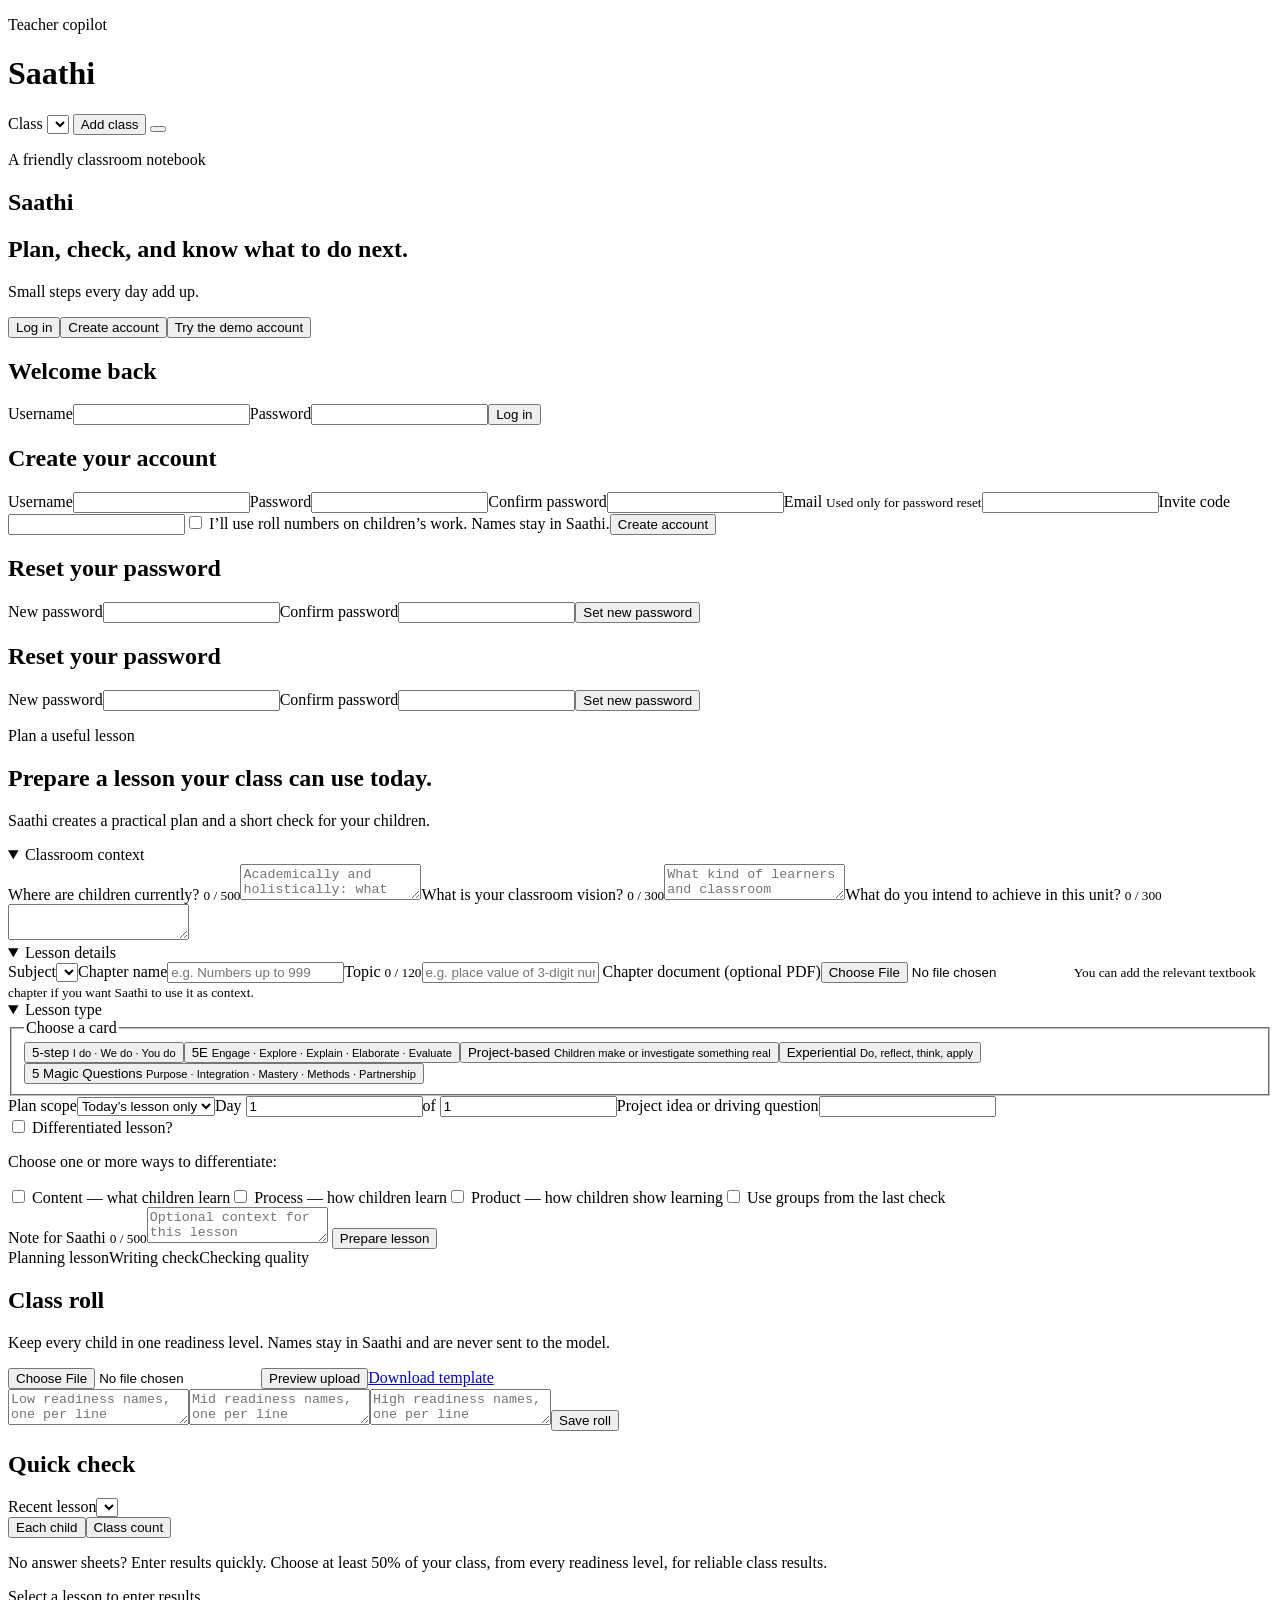
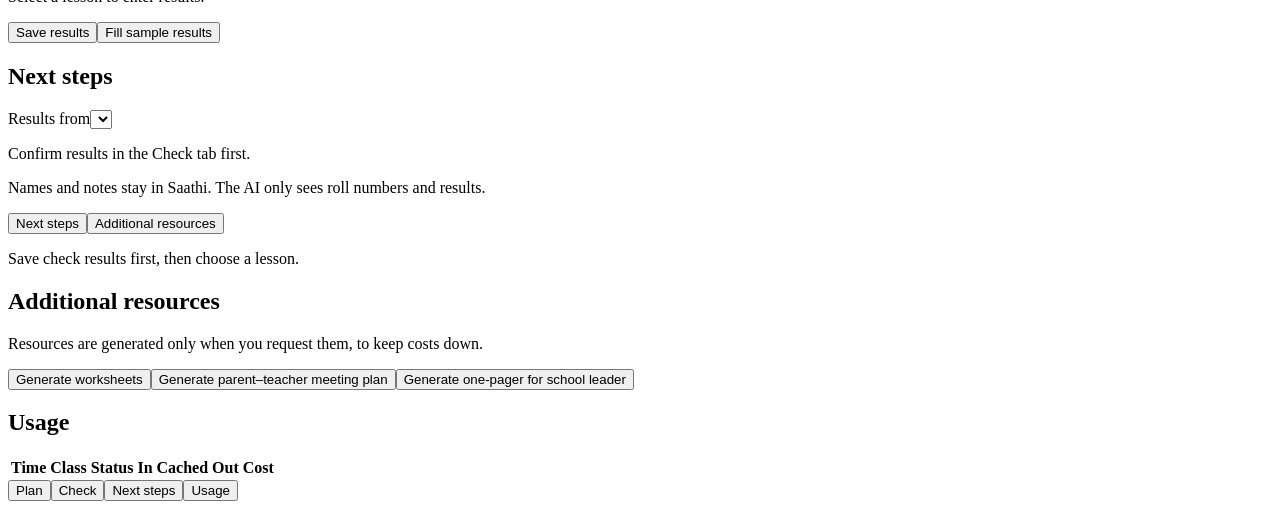
==== static/index.html @ bd88f696 "fix reset page routing and stable test hooks" ====
<!doctype html>
<html lang="en">
<head>
  <meta charset="utf-8">
  <meta name="viewport" content="width=device-width, initial-scale=1">
  <title>Saathi · Teacher copilot</title>
  <link rel="stylesheet" href="/app.css">
</head>
<body>
  <header class="topbar">
    <div><p class="eyebrow">Teacher copilot</p><h1>Saathi</h1></div>
    <label class="class-picker">Class <select id="class-select"></select></label>
    <button id="add-class-button" class="secondary">Add class</button>
    <button id="account-button" class="secondary hidden"></button>
    <span id="key-status" class="status-dot" title="API key status"></span>
  </header>
  <dialog id="account-dialog"><form method="dialog" class="card"><button class="close">×</button><h2>My account</h2><p id="account-email"></p><label>Name<input id="account-name"></label><label>School<input id="account-school"></label><button id="save-profile" class="primary" type="button">Save profile</button><hr><h3>Change password</h3><label>Current password<input id="current-password" type="password"></label><label>New password<input id="new-password" type="password"></label><button id="change-password" class="secondary" type="button">Change password</button><button id="logout-button" class="secondary" type="button">Log out</button><p id="account-message"></p></form></dialog>

  <section id="auth-screen" class="auth-screen"><div class="auth-board"><p class="eyebrow">A friendly classroom notebook</p><h1>Saathi</h1><h2>Plan, check, and know what to do next.</h2><p>Small steps every day add up.</p><div class="auth-actions"><button id="show-login" class="primary">Log in</button><button id="show-signup" class="secondary">Create account</button><button id="demo-login" class="secondary hidden">Try the demo account</button></div></div><form id="login-form" class="auth-card hidden"><h2>Welcome back</h2><label>Username<input id="login-username" required></label><label>Password<input id="login-password" type="password" required></label><button class="primary">Log in</button><p id="login-error" class="error"></p></form><form id="signup-form" class="auth-card hidden"><h2>Create your account</h2><label>Username<input id="signup-username" required pattern="[A-Za-z0-9._-]{3,30}"></label><label>Password<input id="signup-password" type="password" minlength="8" required></label><label>Confirm password<input id="signup-confirm" type="password" required></label><label>Email <small>Used only for password reset</small><input id="signup-email" type="email" required></label><label id="invite-wrap" class="hidden">Invite code<input id="signup-invite"></label><label class="consent"><input id="signup-consent" type="checkbox" required> I’ll use roll numbers on children’s work. Names stay in Saathi.</label><button class="primary">Create account</button><p id="signup-error" class="error"></p></form></section>
  <section id="reset-screen" class="auth-screen hidden"><form id="reset-form" class="auth-card"><h2>Reset your password</h2><label>New password<input id="reset-password" type="password" minlength="8" required></label><label>Confirm password<input id="reset-confirm" type="password" minlength="8" required></label><button class="primary">Set new password</button><p id="reset-message" class="error"></p></form></section>
  <section id="reset-screen" class="auth-screen hidden"><form id="reset-form" class="auth-card"><h2>Reset your password</h2><label>New password<input id="reset-password" data-testid="reset-password" type="password" minlength="8" required></label><label>Confirm password<input id="reset-confirm" data-testid="reset-confirm" type="password" minlength="8" required></label><button class="primary" data-testid="reset-submit">Set new password</button><p id="reset-message" data-testid="reset-message" class="error"></p></form></section>
  <main id="app-main">
    <section id="plan-view" class="view">
      <div class="hero"><p class="eyebrow">Plan a useful lesson</p><h2>Prepare a lesson your class can use today.</h2><p>Saathi creates a practical plan and a short check for your children.</p></div>
      <form id="plan-form" class="card">
        <details open class="context-card"><summary>Classroom context</summary><label><span class="label-row">Where are children currently? <small id="situation-count">0 / 500</small></span><textarea id="current-situation" maxlength="500" placeholder="Academically and holistically: what can they do, and what support do they need?"></textarea></label><label><span class="label-row">What is your classroom vision? <small id="vision-count">0 / 300</small></span><textarea id="classroom-vision" maxlength="300" placeholder="What kind of learners and classroom community are you building?"></textarea></label><label><span class="label-row">What do you intend to achieve in this unit? <small id="goal-count">0 / 300</small></span><textarea id="unit-goal" maxlength="300"></textarea></label></details>
        <details open class="context-card"><summary>Lesson details</summary><label>Subject<select id="subject-select" required></select></label><label>Chapter name<input id="chapter-input" list="chapter-list" maxlength="120" placeholder="e.g. Numbers up to 999"><datalist id="chapter-list"></datalist></label><label><span class="label-row">Topic <small id="topic-count">0 / 120</small></span><input id="topic-input" maxlength="120" placeholder="e.g. place value of 3-digit numbers" required></label>
        <label class="upload-label">Chapter document (optional PDF)<input id="chapter-pdf" type="file" accept="application/pdf,.pdf"><small id="upload-status">You can add the relevant textbook chapter if you want Saathi to use it as context.</small></label>
        </details>
        <details open class="context-card"><summary>Lesson type</summary><fieldset><legend>Choose a card</legend><div class="lesson-types"><button type="button" data-lesson="5-step" class="lesson-type selected">5-step <small>I do · We do · You do</small></button><button type="button" data-lesson="5E" class="lesson-type">5E <small>Engage · Explore · Explain · Elaborate · Evaluate</small></button><button type="button" data-lesson="project-based" class="lesson-type">Project-based <small>Children make or investigate something real</small></button><button type="button" data-lesson="experiential" class="lesson-type">Experiential <small>Do, reflect, think, apply</small></button><button type="button" data-lesson="5-magic" class="lesson-type">5 Magic Questions <small>Purpose · Integration · Mastery · Methods · Partnership</small></button></div></fieldset><div id="project-fields" class="hidden"><label>Plan scope<select id="project-scope"><option value="daily">Today’s lesson only</option><option value="whole_project">Whole project plan</option></select></label><label>Day <input id="day-number" type="number" min="1" value="1"></label><label>of <input id="total-days" type="number" min="1" value="1"></label><label>Project idea or driving question<input id="project-idea" maxlength="200"></label></div>
        <label class="toggle"><input id="differentiated" type="checkbox"> Differentiated lesson?</label><div id="differentiation-fields" class="hidden"><p>Choose one or more ways to differentiate:</p><label><input type="checkbox" value="content" class="diff-type"> Content — what children learn</label><label><input type="checkbox" value="process" class="diff-type"> Process — how children learn</label><label><input type="checkbox" value="product" class="diff-type"> Product — how children show learning</label><label><input id="use-last-groups" type="checkbox"> Use groups from the last check</label></div>
        <label><span class="label-row">Note for Saathi <small id="note-count">0 / 500</small></span><textarea id="note-input" maxlength="500" placeholder="Optional context for this lesson"></textarea></label>
        <button id="prepare-button" class="primary" type="submit">Prepare lesson</button>
        </details>
      </form>
      <div id="progress" class="progress card hidden"><span>Planning lesson</span><span>Writing check</span><span>Checking quality</span></div>
      <div id="plan-result"></div>
    </section>

    <section id="check-view" class="view hidden"><div class="card"><h2>Class roll</h2><p>Keep every child in one readiness level. Names stay in Saathi and are never sent to the model.</p><div id="roll-columns" class="roll-columns"></div><div class="roll-actions"><input id="roll-file" type="file" accept=".csv,.xlsx,.xlsm"><button id="upload-roll" class="secondary">Preview upload</button><a href="#" id="download-roll">Download template</a></div><textarea id="roll-paste-low" placeholder="Low readiness names, one per line"></textarea><textarea id="roll-paste-mid" placeholder="Mid readiness names, one per line"></textarea><textarea id="roll-paste-high" placeholder="High readiness names, one per line"></textarea><button id="save-roll" class="primary">Save roll</button></div><div class="card"><h2>Quick check</h2><label>Recent lesson<select id="lesson-select"></select></label><div class="mode-switch"><button id="each-child-mode" class="secondary">Each child</button><button id="class-count-mode" class="secondary">Class count</button></div><p id="mode-help">No answer sheets? Enter results quickly. Choose at least 50% of your class, from every readiness level, for reliable class results.</p><div id="check-editor"><p>Select a lesson to enter results.</p></div><button id="save-results" class="primary">Save results</button><button id="sample-results" class="secondary hidden">Fill sample results</button></div><div id="paper-progress" class="card"></div></section>
    <section id="next-view" class="view hidden"><div class="card next-header"><h2>Next steps</h2><label>Results from<select id="next-check-select"></select></label><p id="next-summary">Confirm results in the Check tab first.</p><p class="privacy-note">Names and notes stay in Saathi. The AI only sees roll numbers and results.</p><div class="inner-tabs"><button id="next-tab-button" class="secondary active">Next steps</button><button id="resources-tab-button" class="secondary">Additional resources</button></div></div><div id="next-tab-content" class="card"><div id="next-content"><p>Save check results first, then choose a lesson.</p></div></div><div id="resources-tab-content" class="card hidden"><h2>Additional resources</h2><p>Resources are generated only when you request them, to keep costs down.</p><button id="generate-worksheets" class="primary">Generate worksheets</button><button id="generate-meetings" class="secondary">Generate parent–teacher meeting plan</button><button id="generate-leader-onepager" class="secondary">Generate one-pager for school leader</button><div id="resource-content"></div></div></section>
    <section id="usage-view" class="view hidden"><div class="card"><h2>Usage</h2><div id="usage-summary"></div><div class="table-wrap"><table><thead><tr><th>Time</th><th>Class</th><th>Status</th><th>In</th><th>Cached</th><th>Out</th><th>Cost</th></tr></thead><tbody id="usage-rows"></tbody></table></div></div></section>
  </main>

  <nav class="tabs" aria-label="Main navigation"><button data-view="plan-view" class="active">Plan</button><button data-view="check-view">Check</button><button data-view="next-view">Next steps</button><button data-view="usage-view">Usage</button></nav>

  <dialog id="class-dialog"><form id="class-form" method="dialog" class="card"><button type="button" id="close-dialog" class="close">×</button><h2>Add a class</h2><label>Board<select id="new-board"><option value="NCERT">NCERT / CBSE</option><option value="TS_SCERT">Telangana State (SCERT)</option></select></label><label>Grade<select id="new-grade"><option>1</option><option>2</option><option>3</option><option>4</option><option>5</option></select></label><label>Section<input id="new-section" maxlength="3" required></label><label>Number of children<input id="new-size" type="number" min="1" max="100" value="30" required></label><label>Period length (minutes)<input id="new-period" type="number" min="10" max="120" value="40" required></label><fieldset><legend>Resources</legend><label><input type="checkbox" value="chalkboard" checked> Chalkboard</label><label><input type="checkbox" value="textbook" checked> Textbook</label><label><input type="checkbox" value="local objects"> Local objects</label></fieldset><button class="primary" type="submit">Create class</button></form></dialog>
  <script src="/app.js"></script>
</body>
</html>
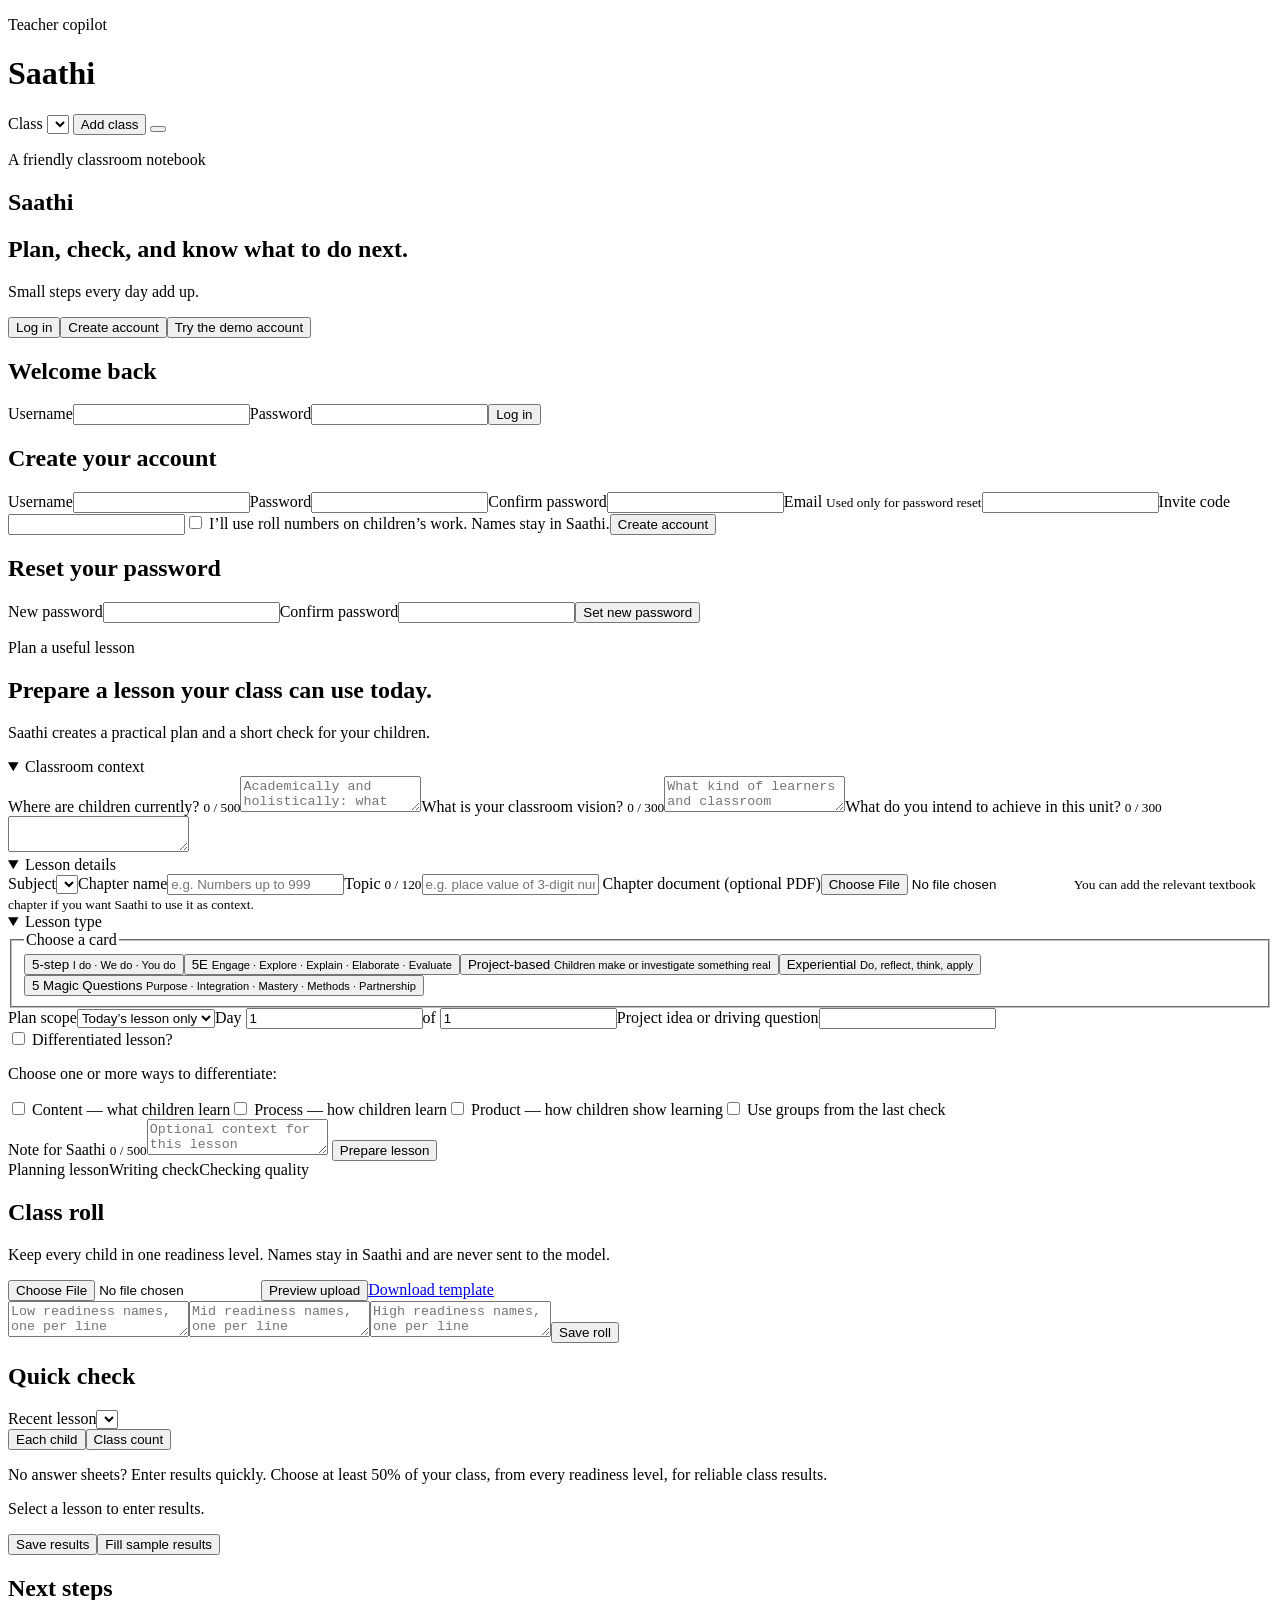
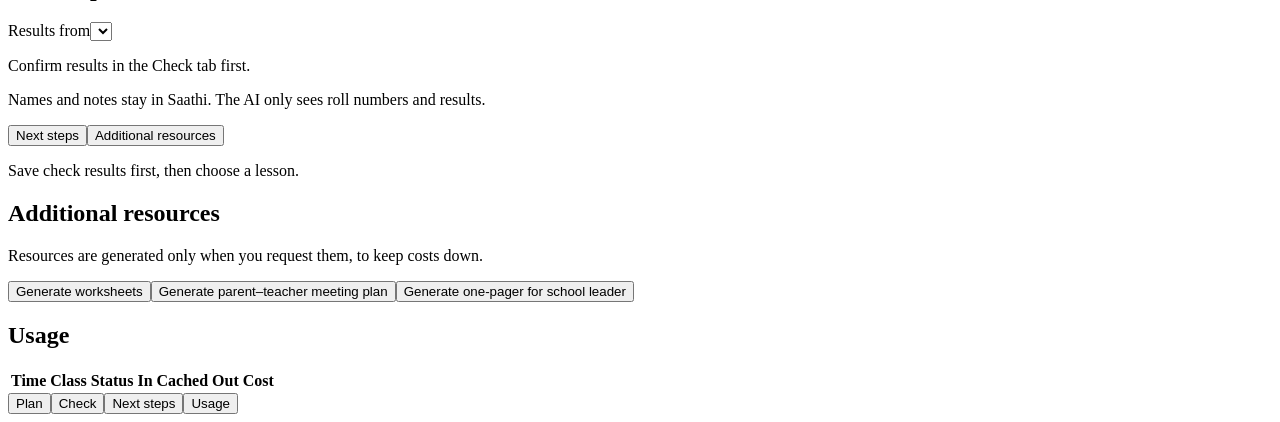
==== commit 11079023: "remove duplicate reset form and test auth markup" ====
--- a/static/index.html
+++ b/static/index.html
@@ -17,7 +17,6 @@
   <dialog id="account-dialog"><form method="dialog" class="card"><button class="close">×</button><h2>My account</h2><p id="account-email"></p><label>Name<input id="account-name"></label><label>School<input id="account-school"></label><button id="save-profile" class="primary" type="button">Save profile</button><hr><h3>Change password</h3><label>Current password<input id="current-password" type="password"></label><label>New password<input id="new-password" type="password"></label><button id="change-password" class="secondary" type="button">Change password</button><button id="logout-button" class="secondary" type="button">Log out</button><p id="account-message"></p></form></dialog>
 
   <section id="auth-screen" class="auth-screen"><div class="auth-board"><p class="eyebrow">A friendly classroom notebook</p><h1>Saathi</h1><h2>Plan, check, and know what to do next.</h2><p>Small steps every day add up.</p><div class="auth-actions"><button id="show-login" class="primary">Log in</button><button id="show-signup" class="secondary">Create account</button><button id="demo-login" class="secondary hidden">Try the demo account</button></div></div><form id="login-form" class="auth-card hidden"><h2>Welcome back</h2><label>Username<input id="login-username" required></label><label>Password<input id="login-password" type="password" required></label><button class="primary">Log in</button><p id="login-error" class="error"></p></form><form id="signup-form" class="auth-card hidden"><h2>Create your account</h2><label>Username<input id="signup-username" required pattern="[A-Za-z0-9._-]{3,30}"></label><label>Password<input id="signup-password" type="password" minlength="8" required></label><label>Confirm password<input id="signup-confirm" type="password" required></label><label>Email <small>Used only for password reset</small><input id="signup-email" type="email" required></label><label id="invite-wrap" class="hidden">Invite code<input id="signup-invite"></label><label class="consent"><input id="signup-consent" type="checkbox" required> I’ll use roll numbers on children’s work. Names stay in Saathi.</label><button class="primary">Create account</button><p id="signup-error" class="error"></p></form></section>
-  <section id="reset-screen" class="auth-screen hidden"><form id="reset-form" class="auth-card"><h2>Reset your password</h2><label>New password<input id="reset-password" type="password" minlength="8" required></label><label>Confirm password<input id="reset-confirm" type="password" minlength="8" required></label><button class="primary">Set new password</button><p id="reset-message" class="error"></p></form></section>
   <section id="reset-screen" class="auth-screen hidden"><form id="reset-form" class="auth-card"><h2>Reset your password</h2><label>New password<input id="reset-password" data-testid="reset-password" type="password" minlength="8" required></label><label>Confirm password<input id="reset-confirm" data-testid="reset-confirm" type="password" minlength="8" required></label><button class="primary" data-testid="reset-submit">Set new password</button><p id="reset-message" data-testid="reset-message" class="error"></p></form></section>
   <main id="app-main">
     <section id="plan-view" class="view">
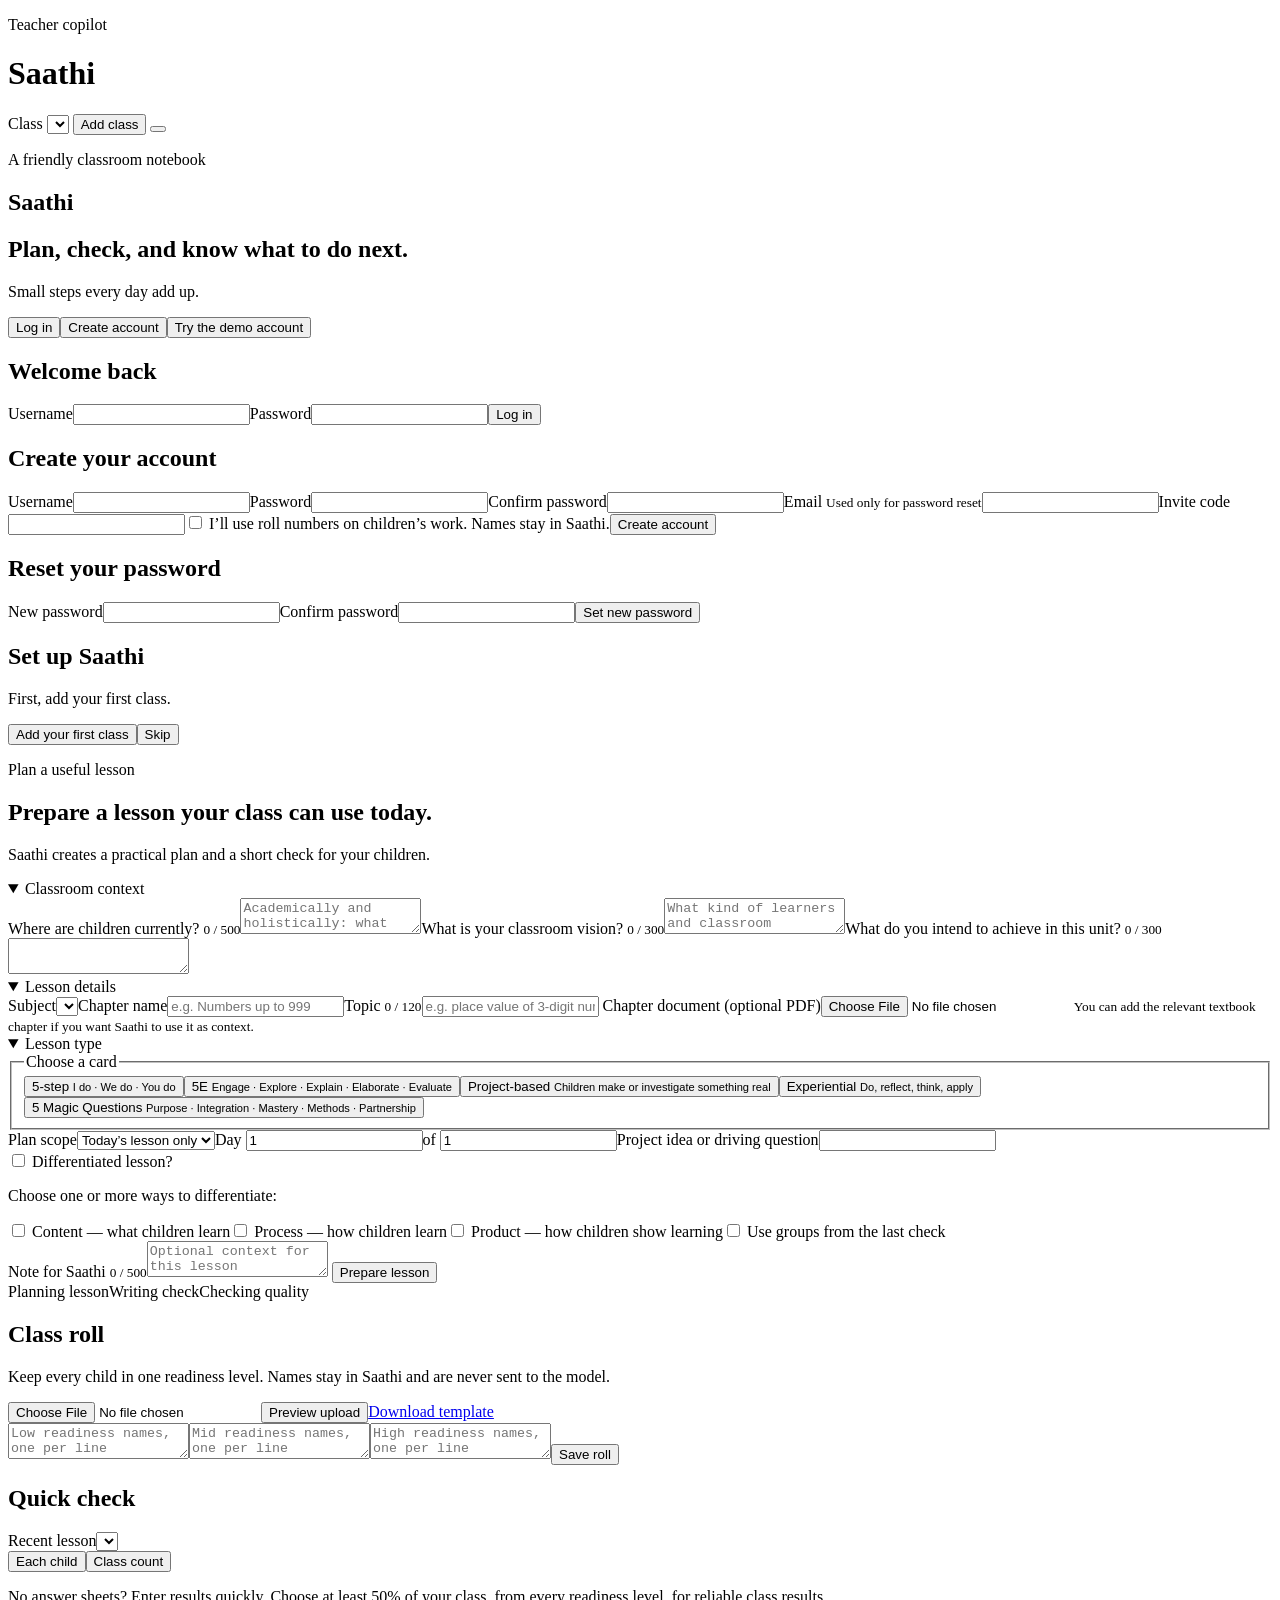
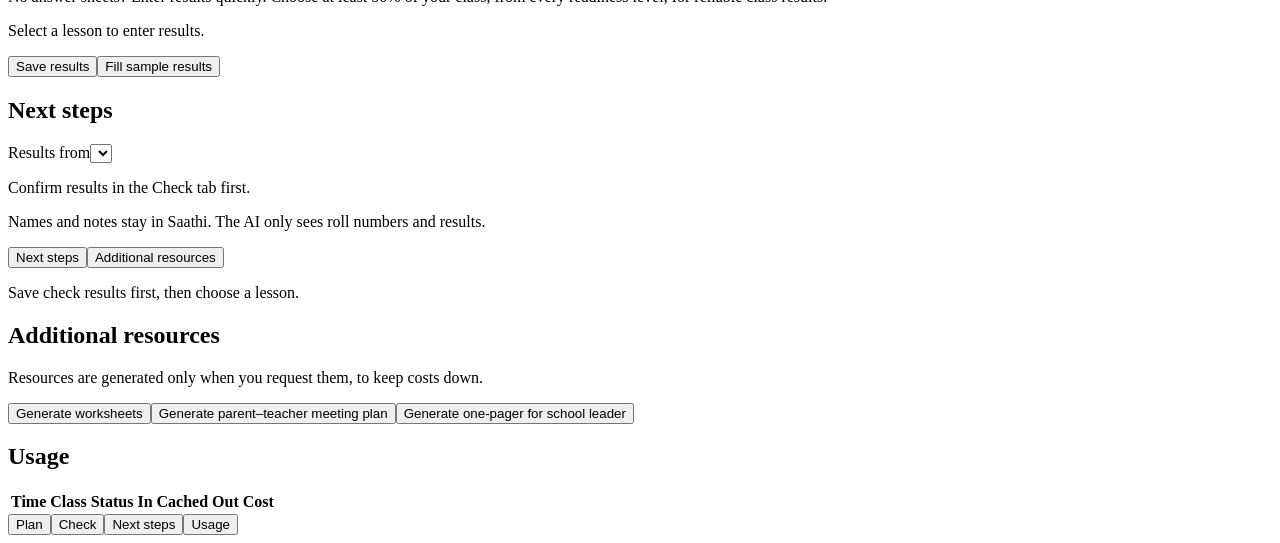
==== commit 1f62a0f9: "add setup wizard session recovery and admin screen" ====
--- a/static/index.html
+++ b/static/index.html
@@ -18,6 +18,7 @@
 
   <section id="auth-screen" class="auth-screen"><div class="auth-board"><p class="eyebrow">A friendly classroom notebook</p><h1>Saathi</h1><h2>Plan, check, and know what to do next.</h2><p>Small steps every day add up.</p><div class="auth-actions"><button id="show-login" class="primary">Log in</button><button id="show-signup" class="secondary">Create account</button><button id="demo-login" class="secondary hidden">Try the demo account</button></div></div><form id="login-form" class="auth-card hidden"><h2>Welcome back</h2><label>Username<input id="login-username" required></label><label>Password<input id="login-password" type="password" required></label><button class="primary">Log in</button><p id="login-error" class="error"></p></form><form id="signup-form" class="auth-card hidden"><h2>Create your account</h2><label>Username<input id="signup-username" required pattern="[A-Za-z0-9._-]{3,30}"></label><label>Password<input id="signup-password" type="password" minlength="8" required></label><label>Confirm password<input id="signup-confirm" type="password" required></label><label>Email <small>Used only for password reset</small><input id="signup-email" type="email" required></label><label id="invite-wrap" class="hidden">Invite code<input id="signup-invite"></label><label class="consent"><input id="signup-consent" type="checkbox" required> I’ll use roll numbers on children’s work. Names stay in Saathi.</label><button class="primary">Create account</button><p id="signup-error" class="error"></p></form></section>
   <section id="reset-screen" class="auth-screen hidden"><form id="reset-form" class="auth-card"><h2>Reset your password</h2><label>New password<input id="reset-password" data-testid="reset-password" type="password" minlength="8" required></label><label>Confirm password<input id="reset-confirm" data-testid="reset-confirm" type="password" minlength="8" required></label><button class="primary" data-testid="reset-submit">Set new password</button><p id="reset-message" data-testid="reset-message" class="error"></p></form></section>
+  <section id="setup-wizard" class="auth-screen hidden"><div class="auth-card"><h2>Set up Saathi</h2><p id="setup-step">First, add your first class.</p><button id="setup-action" class="primary">Add your first class</button><button id="setup-skip" class="secondary">Skip</button></div></section>
   <main id="app-main">
     <section id="plan-view" class="view">
       <div class="hero"><p class="eyebrow">Plan a useful lesson</p><h2>Prepare a lesson your class can use today.</h2><p>Saathi creates a practical plan and a short check for your children.</p></div>
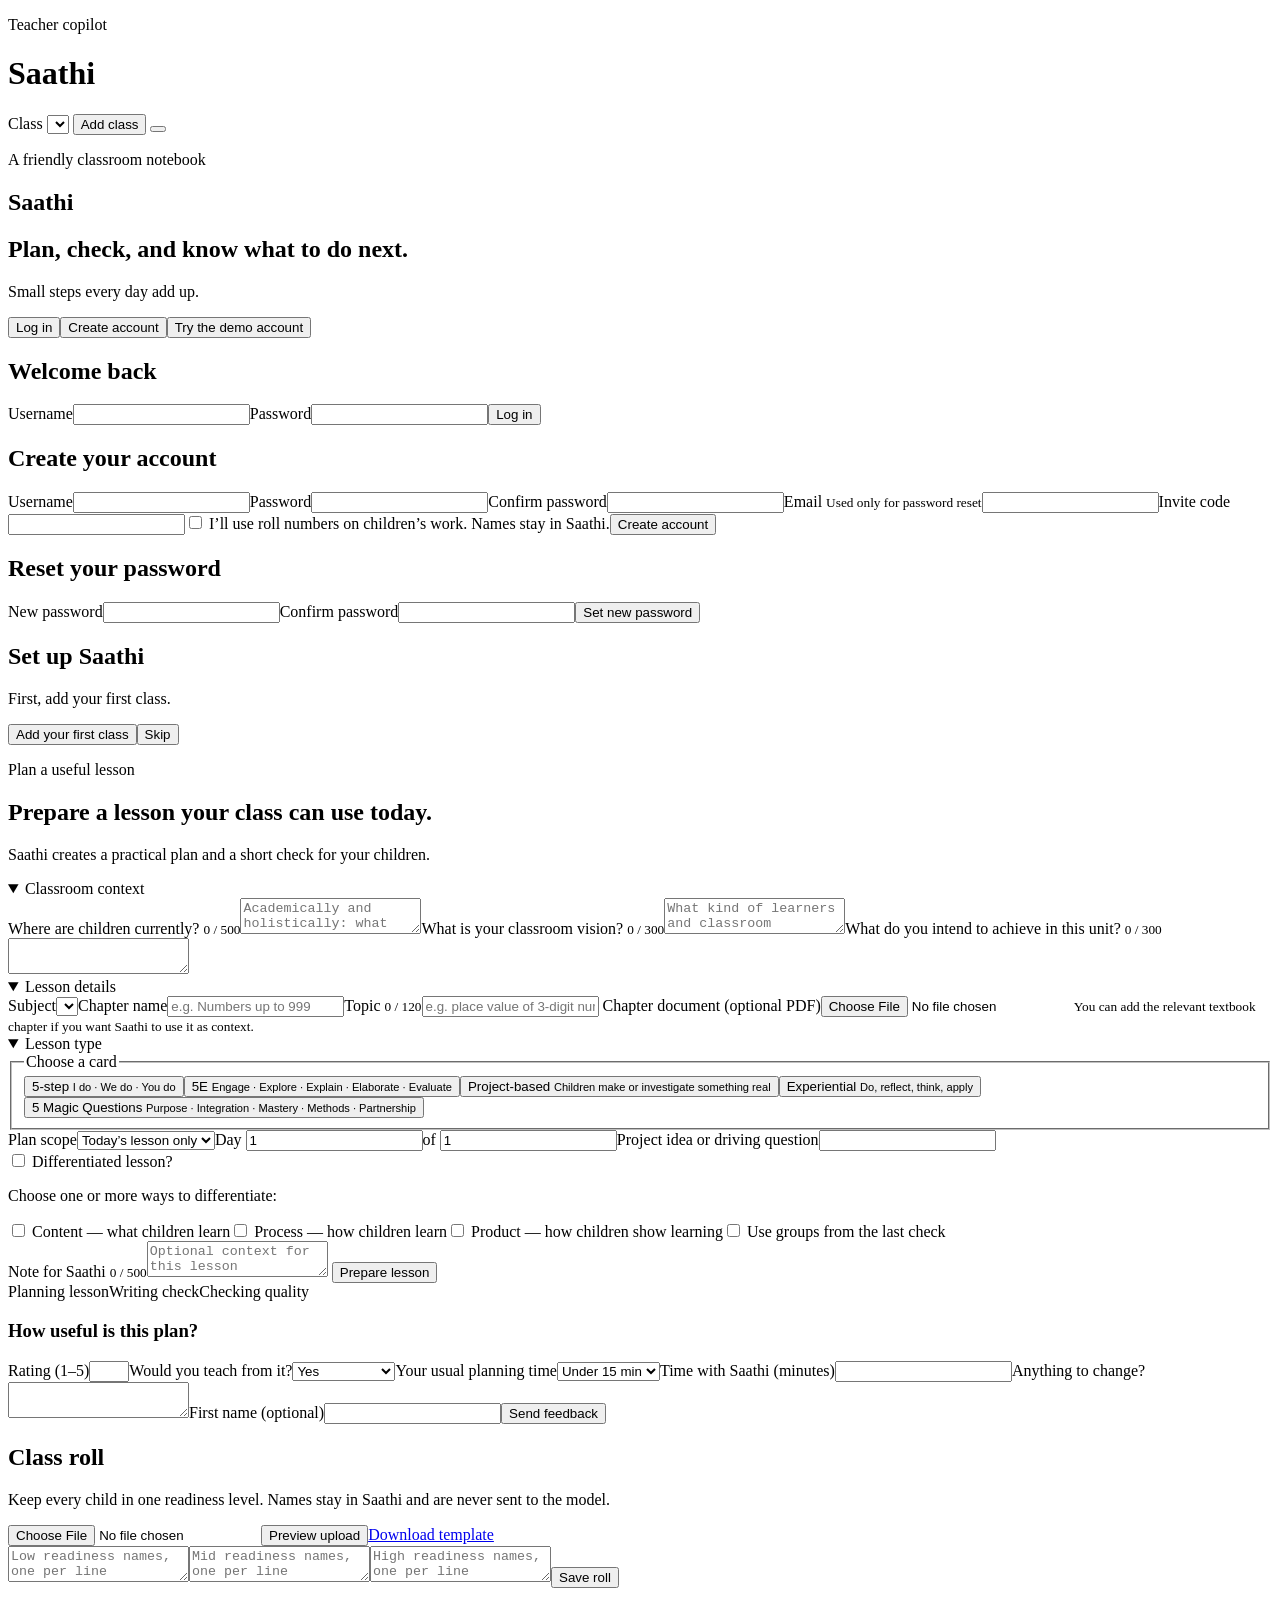
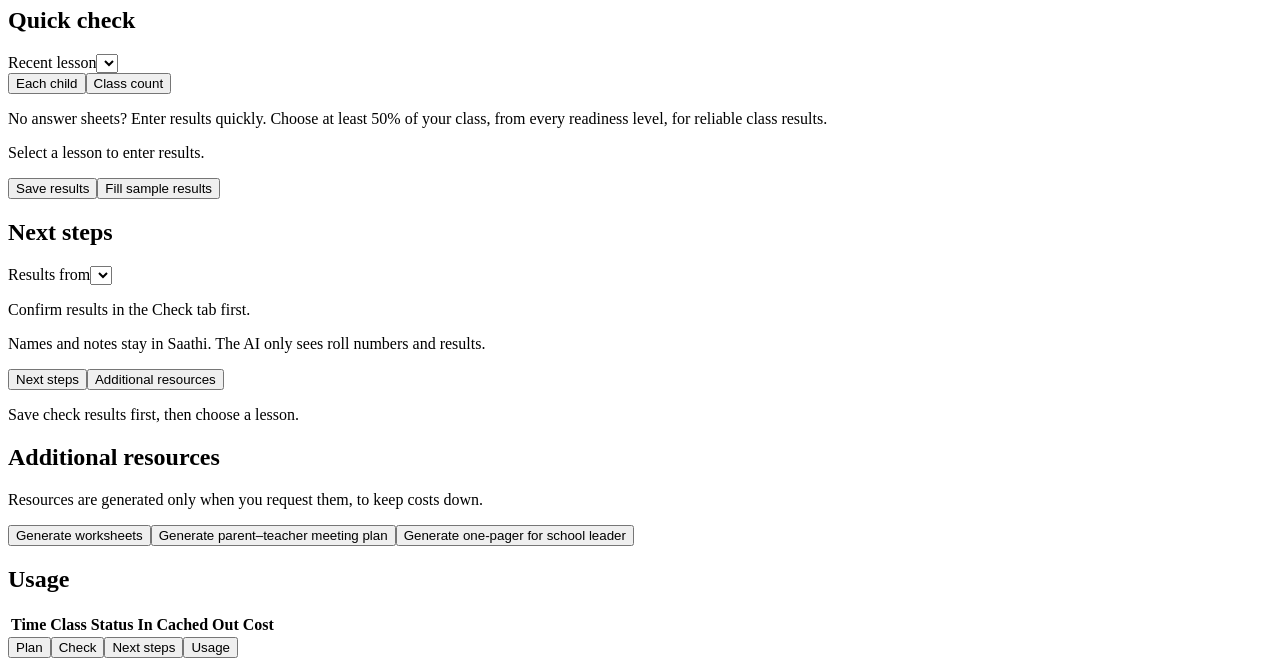
==== commit 4449bf5d: "add teacher feedback and planning timing" ====
--- a/static/index.html
+++ b/static/index.html
@@ -35,6 +35,7 @@
       </form>
       <div id="progress" class="progress card hidden"><span>Planning lesson</span><span>Writing check</span><span>Checking quality</span></div>
       <div id="plan-result"></div>
+      <form id="feedback-card" class="card hidden"><h3>How useful is this plan?</h3><label>Rating (1–5)<input id="feedback-rating" type="number" min="1" max="5" required></label><label>Would you teach from it?<select id="feedback-decision"><option value="yes">Yes</option><option value="with_changes">With changes</option><option value="no">No</option></select></label><label>Your usual planning time<select id="feedback-usual"><option value="under_15">Under 15 min</option><option value="15_30">15–30 min</option><option value="30_60">30–60 min</option><option value="over_60">Over 60 min</option></select></label><label>Time with Saathi (minutes)<input id="feedback-minutes" type="number" min="0"></label><label>Anything to change?<textarea id="feedback-comment" maxlength="500"></textarea></label><label>First name (optional)<input id="feedback-name"></label><button class="primary">Send feedback</button><p id="feedback-message"></p></form>
     </section>
 
     <section id="check-view" class="view hidden"><div class="card"><h2>Class roll</h2><p>Keep every child in one readiness level. Names stay in Saathi and are never sent to the model.</p><div id="roll-columns" class="roll-columns"></div><div class="roll-actions"><input id="roll-file" type="file" accept=".csv,.xlsx,.xlsm"><button id="upload-roll" class="secondary">Preview upload</button><a href="#" id="download-roll">Download template</a></div><textarea id="roll-paste-low" placeholder="Low readiness names, one per line"></textarea><textarea id="roll-paste-mid" placeholder="Mid readiness names, one per line"></textarea><textarea id="roll-paste-high" placeholder="High readiness names, one per line"></textarea><button id="save-roll" class="primary">Save roll</button></div><div class="card"><h2>Quick check</h2><label>Recent lesson<select id="lesson-select"></select></label><div class="mode-switch"><button id="each-child-mode" class="secondary">Each child</button><button id="class-count-mode" class="secondary">Class count</button></div><p id="mode-help">No answer sheets? Enter results quickly. Choose at least 50% of your class, from every readiness level, for reliable class results.</p><div id="check-editor"><p>Select a lesson to enter results.</p></div><button id="save-results" class="primary">Save results</button><button id="sample-results" class="secondary hidden">Fill sample results</button></div><div id="paper-progress" class="card"></div></section>
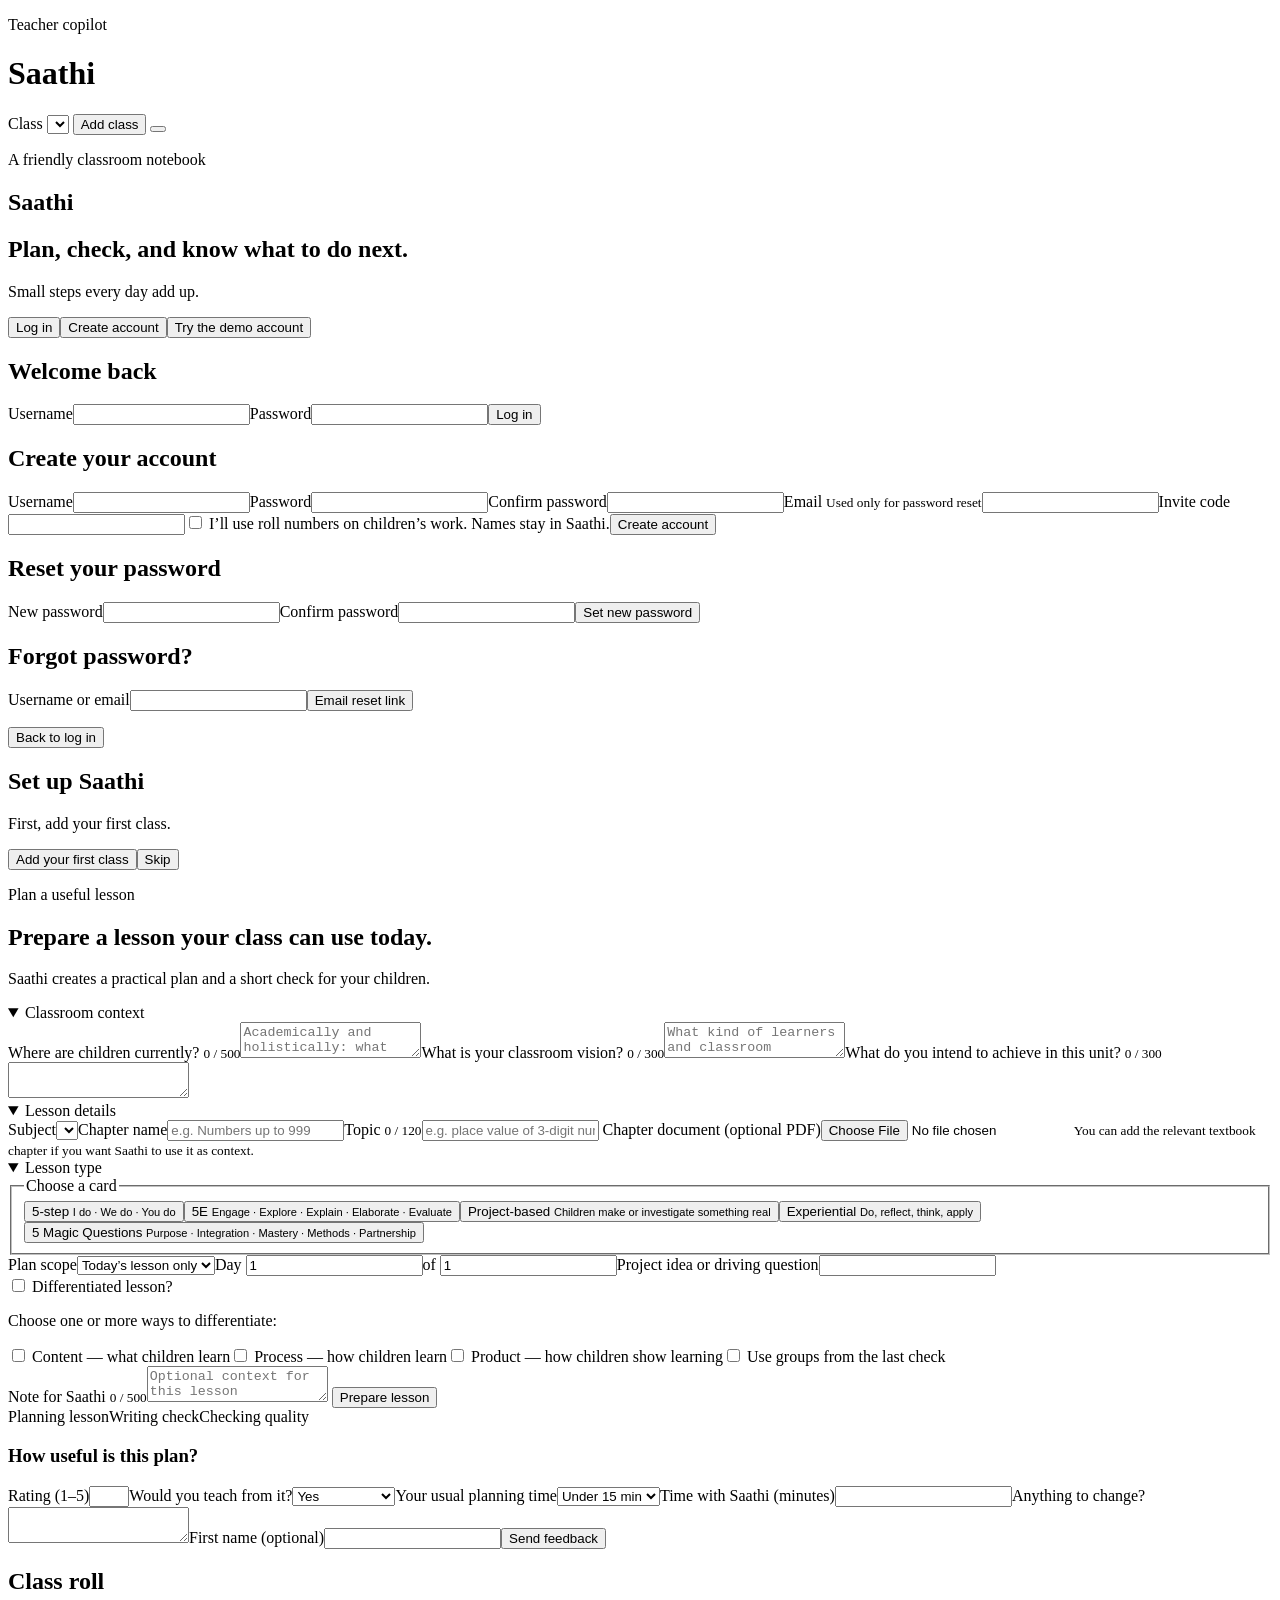
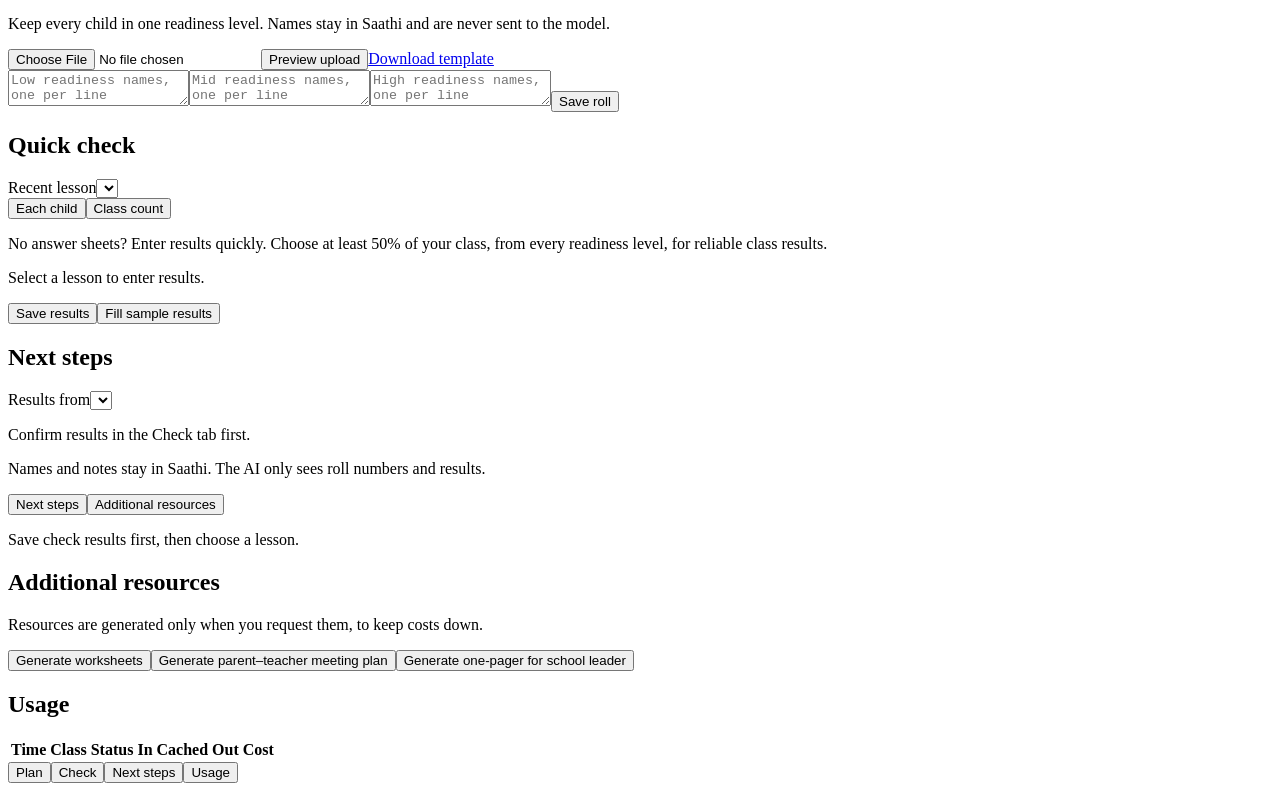
==== commit 1b95f1da: "add forgot password entry and signup validation" ====
--- a/static/index.html
+++ b/static/index.html
@@ -18,6 +18,7 @@
 
   <section id="auth-screen" class="auth-screen"><div class="auth-board"><p class="eyebrow">A friendly classroom notebook</p><h1>Saathi</h1><h2>Plan, check, and know what to do next.</h2><p>Small steps every day add up.</p><div class="auth-actions"><button id="show-login" class="primary">Log in</button><button id="show-signup" class="secondary">Create account</button><button id="demo-login" class="secondary hidden">Try the demo account</button></div></div><form id="login-form" class="auth-card hidden"><h2>Welcome back</h2><label>Username<input id="login-username" required></label><label>Password<input id="login-password" type="password" required></label><button class="primary">Log in</button><p id="login-error" class="error"></p></form><form id="signup-form" class="auth-card hidden"><h2>Create your account</h2><label>Username<input id="signup-username" required pattern="[A-Za-z0-9._-]{3,30}"></label><label>Password<input id="signup-password" type="password" minlength="8" required></label><label>Confirm password<input id="signup-confirm" type="password" required></label><label>Email <small>Used only for password reset</small><input id="signup-email" type="email" required></label><label id="invite-wrap" class="hidden">Invite code<input id="signup-invite"></label><label class="consent"><input id="signup-consent" type="checkbox" required> I’ll use roll numbers on children’s work. Names stay in Saathi.</label><button class="primary">Create account</button><p id="signup-error" class="error"></p></form></section>
   <section id="reset-screen" class="auth-screen hidden"><form id="reset-form" class="auth-card"><h2>Reset your password</h2><label>New password<input id="reset-password" data-testid="reset-password" type="password" minlength="8" required></label><label>Confirm password<input id="reset-confirm" data-testid="reset-confirm" type="password" minlength="8" required></label><button class="primary" data-testid="reset-submit">Set new password</button><p id="reset-message" data-testid="reset-message" class="error"></p></form></section>
+  <section id="forgot-screen" class="auth-screen hidden"><form id="forgot-form" class="auth-card"><h2>Forgot password?</h2><label>Username or email<input id="forgot-identity" data-testid="forgot-identity" required></label><button class="primary" data-testid="forgot-submit">Email reset link</button><p id="forgot-message" data-testid="forgot-message" class="error"></p><button id="forgot-back" type="button" class="secondary" data-testid="forgot-back">Back to log in</button></form></section>
   <section id="setup-wizard" class="auth-screen hidden"><div class="auth-card"><h2>Set up Saathi</h2><p id="setup-step">First, add your first class.</p><button id="setup-action" class="primary">Add your first class</button><button id="setup-skip" class="secondary">Skip</button></div></section>
   <main id="app-main">
     <section id="plan-view" class="view">
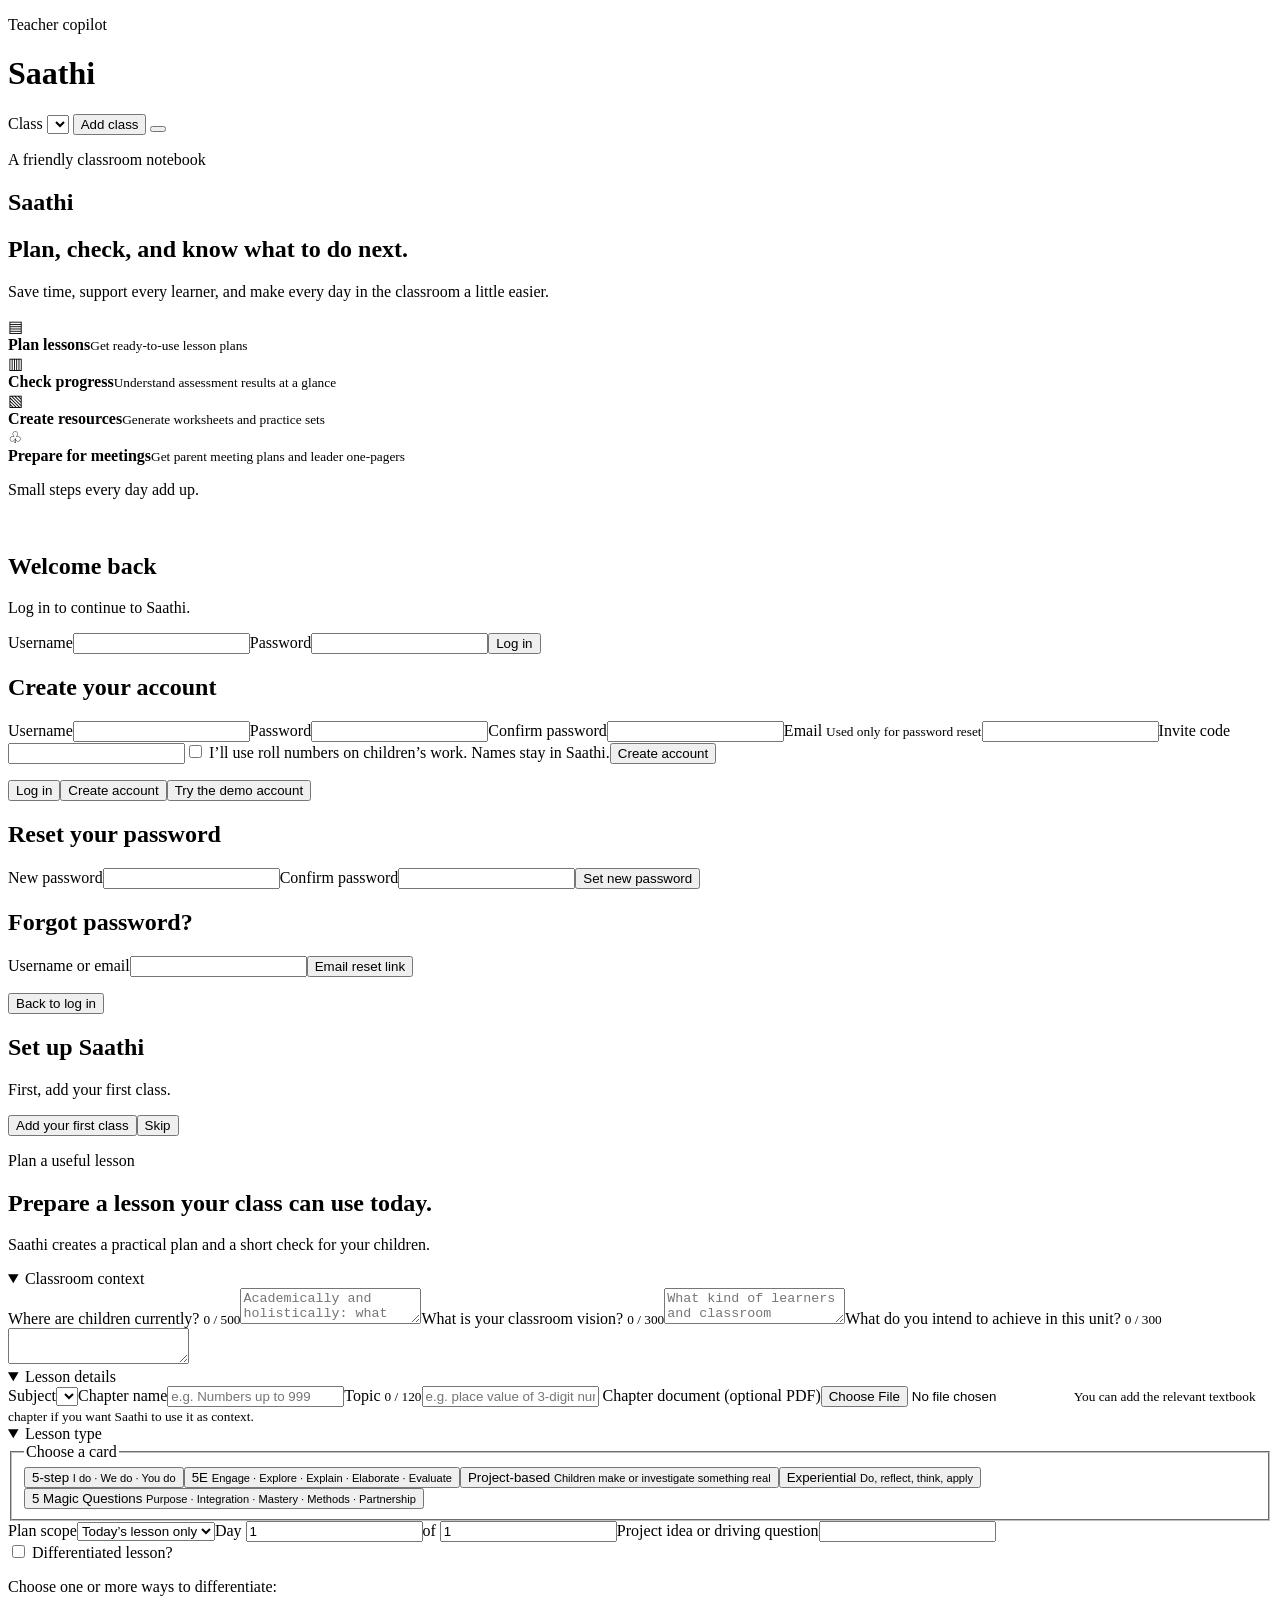
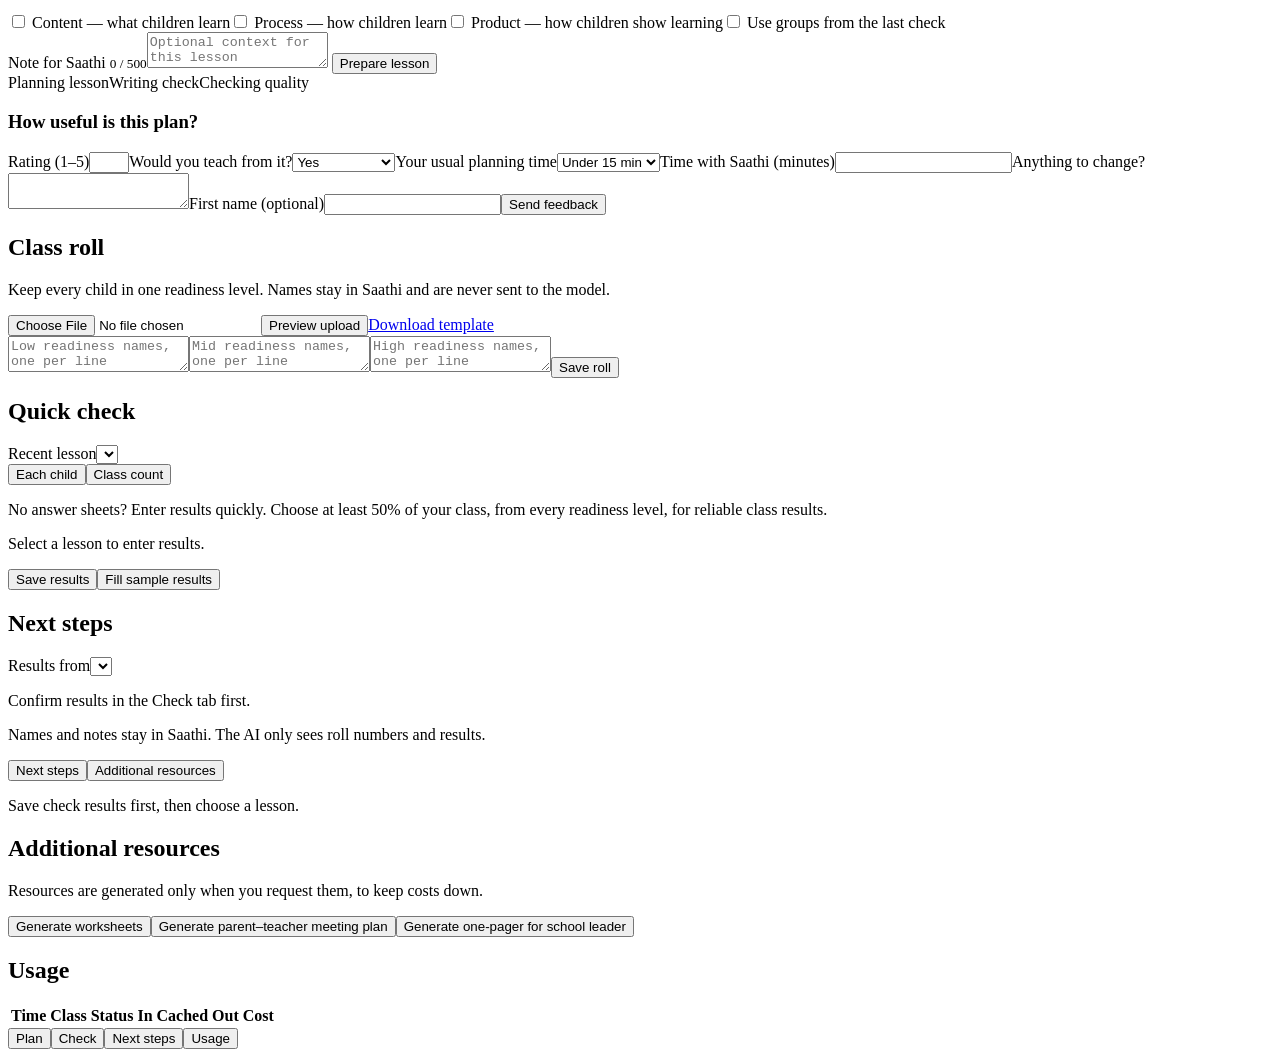
==== commit e33b30e6: "redesign authentication page" ====
--- a/static/index.html
+++ b/static/index.html
@@ -7,7 +7,7 @@
   <link rel="stylesheet" href="/app.css">
 </head>
 <body>
-  <header class="topbar">
+  <header class="topbar hidden">
     <div><p class="eyebrow">Teacher copilot</p><h1>Saathi</h1></div>
     <label class="class-picker">Class <select id="class-select"></select></label>
     <button id="add-class-button" class="secondary">Add class</button>
@@ -16,11 +16,11 @@
   </header>
   <dialog id="account-dialog"><form method="dialog" class="card"><button class="close">×</button><h2>My account</h2><p id="account-email"></p><label>Name<input id="account-name"></label><label>School<input id="account-school"></label><button id="save-profile" class="primary" type="button">Save profile</button><hr><h3>Change password</h3><label>Current password<input id="current-password" type="password"></label><label>New password<input id="new-password" type="password"></label><button id="change-password" class="secondary" type="button">Change password</button><button id="logout-button" class="secondary" type="button">Log out</button><p id="account-message"></p></form></dialog>
 
-  <section id="auth-screen" class="auth-screen"><div class="auth-board"><p class="eyebrow">A friendly classroom notebook</p><h1>Saathi</h1><h2>Plan, check, and know what to do next.</h2><p>Small steps every day add up.</p><div class="auth-actions"><button id="show-login" class="primary">Log in</button><button id="show-signup" class="secondary">Create account</button><button id="demo-login" class="secondary hidden">Try the demo account</button></div></div><form id="login-form" class="auth-card hidden"><h2>Welcome back</h2><label>Username<input id="login-username" required></label><label>Password<input id="login-password" type="password" required></label><button class="primary">Log in</button><p id="login-error" class="error"></p></form><form id="signup-form" class="auth-card hidden"><h2>Create your account</h2><label>Username<input id="signup-username" required pattern="[A-Za-z0-9._-]{3,30}"></label><label>Password<input id="signup-password" type="password" minlength="8" required></label><label>Confirm password<input id="signup-confirm" type="password" required></label><label>Email <small>Used only for password reset</small><input id="signup-email" type="email" required></label><label id="invite-wrap" class="hidden">Invite code<input id="signup-invite"></label><label class="consent"><input id="signup-consent" type="checkbox" required> I’ll use roll numbers on children’s work. Names stay in Saathi.</label><button class="primary">Create account</button><p id="signup-error" class="error"></p></form></section>
+  <section id="auth-screen" class="auth-screen"><div class="auth-shell"><div class="auth-hero"><div class="auth-copy"><p class="eyebrow">A friendly classroom notebook</p><h1>Saathi</h1><h2>Plan, check, and know what to do next.</h2><p>Save time, support every learner, and make every day in the classroom a little easier.</p></div><div class="auth-features"><article><span>▤</span><div><strong>Plan lessons</strong><small>Get ready-to-use lesson plans</small></div></article><article><span>▥</span><div><strong>Check progress</strong><small>Understand assessment results at a glance</small></div></article><article><span>▧</span><div><strong>Create resources</strong><small>Generate worksheets and practice sets</small></div></article><article><span>♧</span><div><strong>Prepare for meetings</strong><small>Get parent meeting plans and leader one-pagers</small></div></article></div><p class="auth-encouragement">Small steps every day add up.</p></div><div class="auth-illustration" aria-hidden="true"><img src="/assets/saathi-classroom-login.png" alt=""></div><div class="auth-panel"><form id="login-form" class="auth-card hidden"><h2>Welcome back</h2><p>Log in to continue to Saathi.</p><label>Username<input id="login-username" required></label><label>Password<input id="login-password" type="password" required></label><button class="primary">Log in</button><p id="login-error" class="error"></p></form><form id="signup-form" class="auth-card hidden"><h2>Create your account</h2><label>Username<input id="signup-username" required pattern="[A-Za-z0-9._-]{3,30}"></label><label>Password<input id="signup-password" type="password" minlength="8" required></label><label>Confirm password<input id="signup-confirm" type="password" required></label><label>Email <small>Used only for password reset</small><input id="signup-email" type="email" required></label><label id="invite-wrap" class="hidden">Invite code<input id="signup-invite"></label><label class="consent"><input id="signup-consent" type="checkbox" required> I’ll use roll numbers on children’s work. Names stay in Saathi.</label><button class="primary">Create account</button><p id="signup-error" class="error"></p></form><div class="auth-actions"><button id="show-login" class="primary">Log in</button><button id="show-signup" class="secondary">Create account</button><button id="demo-login" class="secondary hidden">Try the demo account</button></div></div></div></section>
   <section id="reset-screen" class="auth-screen hidden"><form id="reset-form" class="auth-card"><h2>Reset your password</h2><label>New password<input id="reset-password" data-testid="reset-password" type="password" minlength="8" required></label><label>Confirm password<input id="reset-confirm" data-testid="reset-confirm" type="password" minlength="8" required></label><button class="primary" data-testid="reset-submit">Set new password</button><p id="reset-message" data-testid="reset-message" class="error"></p></form></section>
   <section id="forgot-screen" class="auth-screen hidden"><form id="forgot-form" class="auth-card"><h2>Forgot password?</h2><label>Username or email<input id="forgot-identity" data-testid="forgot-identity" required></label><button class="primary" data-testid="forgot-submit">Email reset link</button><p id="forgot-message" data-testid="forgot-message" class="error"></p><button id="forgot-back" type="button" class="secondary" data-testid="forgot-back">Back to log in</button></form></section>
   <section id="setup-wizard" class="auth-screen hidden"><div class="auth-card"><h2>Set up Saathi</h2><p id="setup-step">First, add your first class.</p><button id="setup-action" class="primary">Add your first class</button><button id="setup-skip" class="secondary">Skip</button></div></section>
-  <main id="app-main">
+  <main id="app-main" class="hidden">
     <section id="plan-view" class="view">
       <div class="hero"><p class="eyebrow">Plan a useful lesson</p><h2>Prepare a lesson your class can use today.</h2><p>Saathi creates a practical plan and a short check for your children.</p></div>
       <form id="plan-form" class="card">
@@ -44,7 +44,7 @@
     <section id="usage-view" class="view hidden"><div class="card"><h2>Usage</h2><div id="usage-summary"></div><div class="table-wrap"><table><thead><tr><th>Time</th><th>Class</th><th>Status</th><th>In</th><th>Cached</th><th>Out</th><th>Cost</th></tr></thead><tbody id="usage-rows"></tbody></table></div></div></section>
   </main>
 
-  <nav class="tabs" aria-label="Main navigation"><button data-view="plan-view" class="active">Plan</button><button data-view="check-view">Check</button><button data-view="next-view">Next steps</button><button data-view="usage-view">Usage</button></nav>
+  <nav class="tabs hidden" aria-label="Main navigation"><button data-view="plan-view" class="active">Plan</button><button data-view="check-view">Check</button><button data-view="next-view">Next steps</button><button data-view="usage-view">Usage</button></nav>
 
   <dialog id="class-dialog"><form id="class-form" method="dialog" class="card"><button type="button" id="close-dialog" class="close">×</button><h2>Add a class</h2><label>Board<select id="new-board"><option value="NCERT">NCERT / CBSE</option><option value="TS_SCERT">Telangana State (SCERT)</option></select></label><label>Grade<select id="new-grade"><option>1</option><option>2</option><option>3</option><option>4</option><option>5</option></select></label><label>Section<input id="new-section" maxlength="3" required></label><label>Number of children<input id="new-size" type="number" min="1" max="100" value="30" required></label><label>Period length (minutes)<input id="new-period" type="number" min="10" max="120" value="40" required></label><fieldset><legend>Resources</legend><label><input type="checkbox" value="chalkboard" checked> Chalkboard</label><label><input type="checkbox" value="textbook" checked> Textbook</label><label><input type="checkbox" value="local objects"> Local objects</label></fieldset><button class="primary" type="submit">Create class</button></form></dialog>
   <script src="/app.js"></script>
